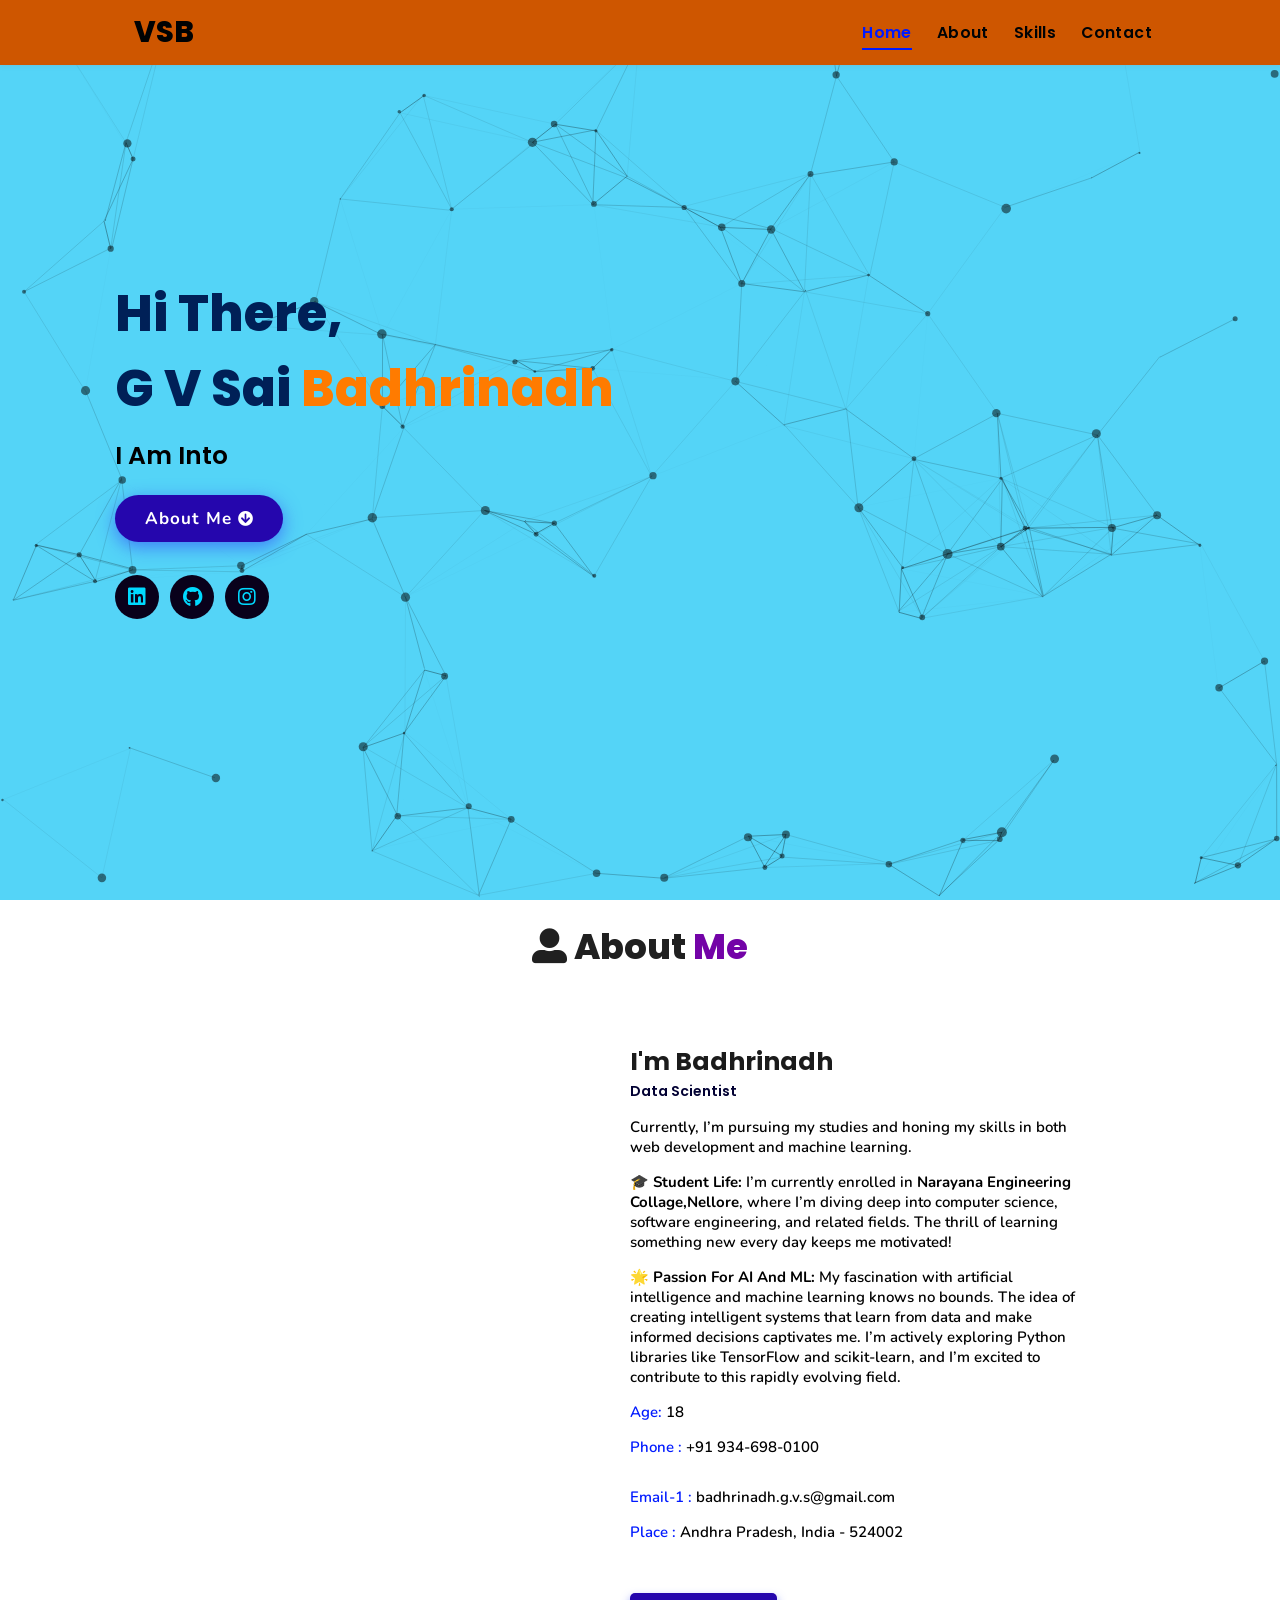
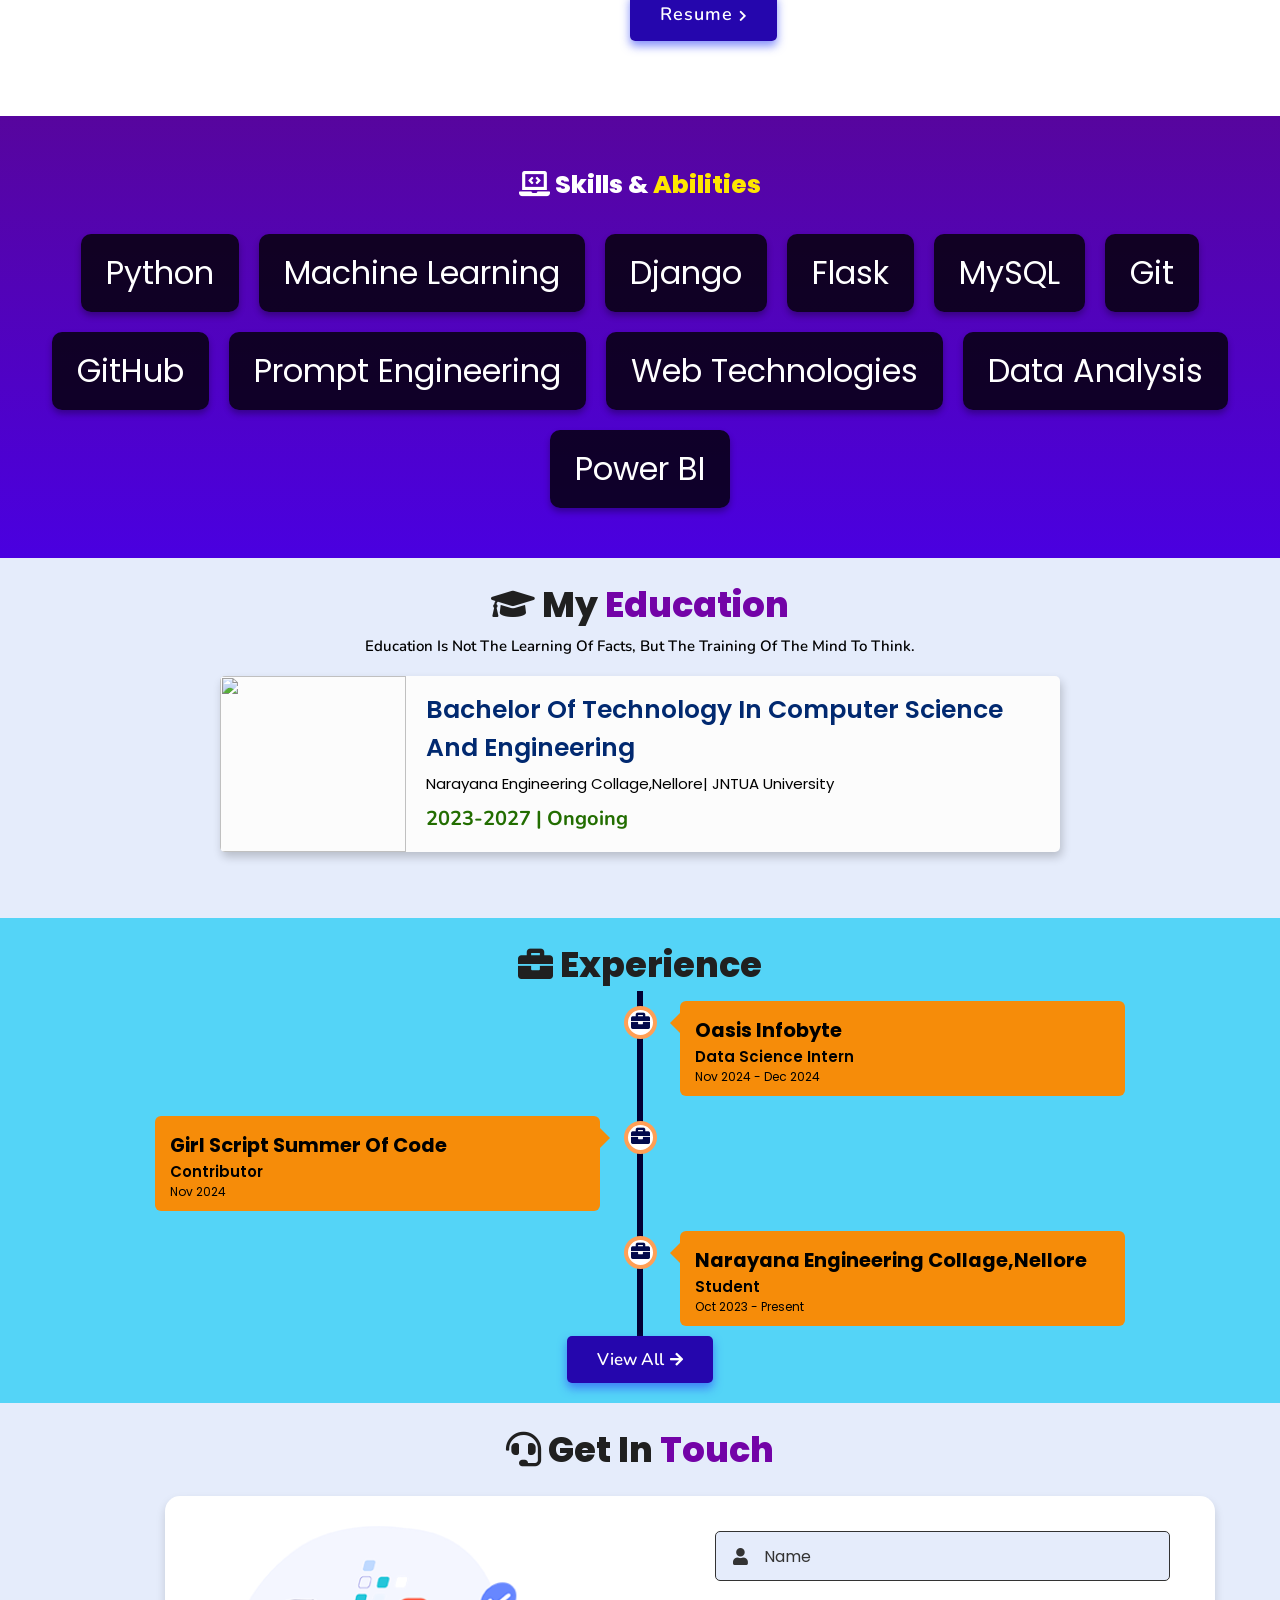
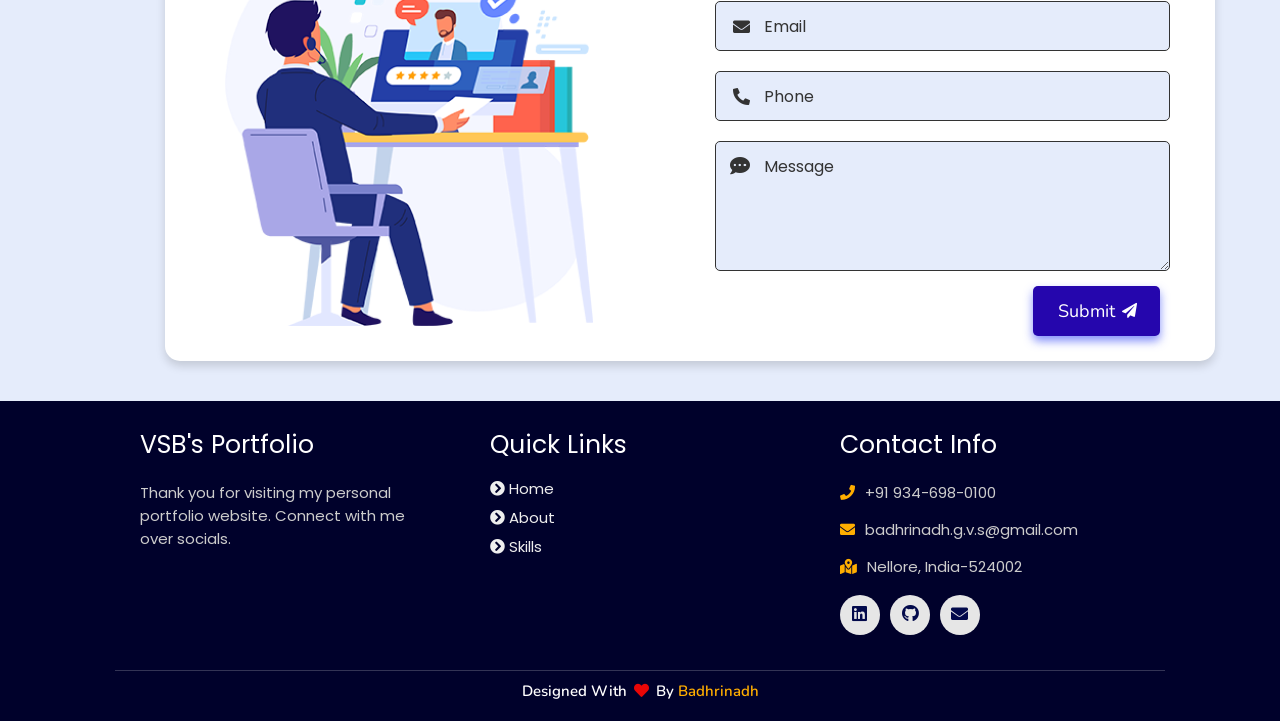
==== index.html @ 4d9aaa64 "new commit" ====
<!DOCTYPE html>
<html lang="en">
<head>
    <meta charset="UTF-8">
    <meta http-equiv="X-UA-Compatible" content="IE=edge">
    <meta name="viewport" content="width=device-width, initial-scale=1.0">
    <meta name="keywords" content="Pythonlife, portfolio,VSB, full stack dev, personal portfolio lifecodes, portfolio design, portfolio website, personal portfolio" />
    <meta name="description" content="Welcome to VSB's Portfolio. " />
    <!-- Custom CSS -->
    <link rel="stylesheet" href="./assets/css/style.css">
    <!-- Font Awesome -->
    <link rel="stylesheet" href="https://cdnjs.cloudflare.com/ajax/libs/font-awesome/5.15.3/css/all.min.css" integrity="sha512-iBBXm8fW90+nuLcSKlbmrPcLa0OT92xO1BIsZ+ywDWZCvqsWgccV3gFoRBv0z+8dLJgyAHIhR35VZc2oM/gI1w==" crossorigin="anonymous" referrerpolicy="no-referrer" />
    <!-- Favicon -->
    <link id='favicon' rel="shortcut icon" href="/assets/images/favicon.png" type="image/x-png">
    <title>Portfolio | Badhrinadh</title>
</head>
<body oncontextmenu="return false">


<header>
        <a href="/" class="logo"><i class="fab fa-node-py"></i> VSB</a>

        <div id="menu" class="fas fa-bars"></div>
        <nav class="navbar">
            <ul>
            <li><a class="active" href="#home">Home</a></li>
            <li><a href="#about">About</a></li>
            <li><a href="#skills">Skills</a></li>
            <li><a href="#contact">Contact</a></li>
            </ul>
        </nav>
</header>
<!-- navbar ends -->


<!-- hero section starts -->
<section class="home" id="home">
    <div id="particles-js"></div>

    <div class="content">
    <h2>Hi There,<br/>G V Sai<span> Badhrinadh</span></h2>
    <p>i am into <span class="typing-text"></span></p>
    <a href="#about" class="btn"><span>About Me</span>
      <i class="fas fa-arrow-circle-down"></i>
    </a>
    <div class="socials">
        <ul class="social-icons">
          <li><a class="linkedin" aria-label="LinkedIn" href="https://www.linkedin.com/in/badhrinadhgvs/" target="_blank"><i class="fab fa-linkedin"></i></a></li> 
          <li><a class="github" aria-label="GitHub" href="https://github.com/Badhrinadhgvs" target="_blank"><i class="fab fa-github"></i></a></li>
          <li><a class="instagram" aria-label="Instagram" href="https://www.instagram.com/mr_nadh_gvs/"><i class="fab fa-instagram" target="_blank"></i></a></li>

        </ul>
      </div>
    </div>
<div class="image">
    <img draggable="false" class="tilt" src="https://res.cloudinary.com/drrcmbi33/image/upload/v1735306094/1713276587900_k54rnx.jpg" alt="">
</div>
</section>
<!-- hero section ends -->


<!-- about section starts -->
<section class="about" id="about">
    <h2 class="heading"><i class="fas fa-user-alt"></i> About <span>Me</span></h2>
    
    <div class="row">

    <div class="image">
        <img draggable="false" class="tilt" src="https://res.cloudinary.com/drrcmbi33/image/upload/v1735306232/me_c57nu3.png" alt="">
    </div>
    <div class="content">
        <h3>I'm Badhrinadh</h3>
        <span class="tag">Data Scientist</span>
        
        <p> 
            Currently, I’m pursuing my studies and honing my skills in both web development and machine learning. 
 </p>
 <p>
 🎓 <b>Student Life: </b>I’m currently enrolled in <b>Narayana Engineering collage,Nellore</b>, where I’m diving deep into computer science, software engineering, and related fields. The thrill of learning something new every day keeps me motivated!
 </p>
 <p>
 🌟 <b>Passion for AI and ML:</b> My fascination with artificial intelligence and machine learning knows no bounds. The idea of creating intelligent systems that learn from data and make informed decisions captivates me. I’m actively exploring Python libraries like TensorFlow and scikit-learn, and I’m excited to contribute to this rapidly evolving field.</p>
        
        <div class="box-container">
            <div class="box">
              <p><span> age: </span> 18</p>
              <p><span> phone : </span> +91 934-698-0100</p>
            </div>
            <div class="box">
              <p><span> email-1 : </span> badhrinadh.g.v.s@gmail.com
              </p>
              
              <p><span> place : </span> Andhra Pradesh, India - 524002</p>
            </div>
        </div>
        
        <div class="resumebtn">
            <a href="https://drive.google.com/file/d/1TjceWMNEhct_g5P20KBQTig_6OxN9UaW/view?usp=sharing" class="btn" target="_blank"><span>Resume</span>
                <i class="fas fa-chevron-right"></i>
            </a>
        </div>

    </div>
    </div>
</section>
<!-- about section ends -->

<!-- skills section starts -->
<section class="skills" id="skills">
    <h2 class="heading"><i class="fas fa-laptop-code"></i> Skills & <span>Abilities</span></h2>
    <div class="skills-container">
      <div class="skill-box">Python</div>
      <div class="skill-box">Machine Learning</div>
      <div class="skill-box">Django</div>
      <div class="skill-box">Flask</div>
      <div class="skill-box">MySQL</div>
      <div class="skill-box">Git</div>
      <div class="skill-box">GitHub</div>
      <div class="skill-box">Prompt Engineering</div>
      <div class="skill-box">Web Technologies</div>
      <div class="skill-box">Data Analysis</div>
      <div class="skill-box">Power BI</div>
    </div>
  </section>
  

<section class="education" id="education">

  <h1 class="heading"><i class="fas fa-graduation-cap"></i> My <span>Education</span></h1>

    <p class="qoute">Education is not the learning of facts, but the training of the mind to think.</p>

    <div class="box-container">

    <div class="box">
        <div class="image">
        <img draggable="false" src="https://res.cloudinary.com/drrcmbi33/image/upload/v1735307906/th_2_aejqdf.jpg" alt="">
        </div>
        <div class="content">
        <h3>Bachelor of Technology in Computer Science and Engineering</h3>
        <p>Narayana Engineering Collage,Nellore| JNTUA University</p>
        <h4>2023-2027 | Ongoing</h4>
        </div>
    </div>

   

</div>
</section>
<!-- education section ends -->



<!-- work project section ends -->

<!-- experience section starts -->
<section class="experience" id="experience">

  <h2 class="heading"><i class="fas fa-briefcase"></i> Experience </h2>

  <div class="timeline">

    <div class="container right">
      <div class="content">
        <div class="tag">
          <h2>Oasis infobyte</h2>
        </div>
        <div class="desc">
            <h3>Data Science Intern</h3>
            <p>Nov 2024 - Dec 2024</p>
        </div>
      </div>
    </div>

    <div class="container left">
      <div class="content">
        <div class="tag">
          <h2>Girl Script Summer of Code</h2>
        </div>
        <div class="desc">
            <h3>Contributor</h3>
            <p>Nov 2024</p>
        </div>
      </div>
    </div>
    <div class="container right">
      <div class="content">
        <div class="tag">
          <h2>Narayana Engineering Collage,Nellore</h2>
        </div>
        <div class="desc">
            <h3>Student</h3>
            <p>Oct 2023 - Present</p>
        </div>
      </div>
    </div>
    
  </div>

  <div class="morebtn">
    <a href="https://www.linkedin.com/in/badhrinadhgvs/" class="btn"><span>View All</span>
      <i class="fas fa-arrow-right"></i>
  </a>
  </div>

</div>

</section>
<!-- experience section ends -->

<!-- contact section starts -->
<section class="contact" id="contact">
  
  <h2 class="heading"><i class="fas fa-headset"></i> Get in <span>Touch</span></h2>

  <div class="container">
    <div class="content">
      <div class="image-box">
        <img draggable="false" src="./assets/images/contact1.png" alt="">
      </div>
    <form id="contact-form" action="https://formsubmit.co/badhrinadh.g.v.s@gmail.com" method="POST">
      
      <div class="form-group">
        <div class="field">
          <input type="text" name="name" placeholder="Name" required>
          <i class='fas fa-user'></i>
        </div>
        <div class="field">
          <input type="email" name="email" placeholder="Email" required>
          <i class='fas fa-envelope'></i>
        </div>
        <div class="field">
          <input type="text" name="phone" placeholder="Phone">
          <i class='fas fa-phone-alt'></i>
        </div>
        <div class="message">
        <textarea placeholder="Message" name="message" required></textarea>
        <i class="fas fa-comment-dots"></i>
        </div>
        </div>
        <input type="hidden" name="_captcha" value="false">
        <input type="hidden" name="_template" value="table">
        <input type="hidden" name="_next" value="http://127.0.0.1:5500//index.html">





      <div class="button-area">
        <button type="submit">
          Submit <i class="fa fa-paper-plane"></i></button>
      </div>
    </form>
  </div>
  </div>
</section>
<!-- contact section ends -->


<!-- footer section starts -->
<section class="footer">

  <div class="box-container">

      <div class="box">
          <h3>VSB's Portfolio</h3>
          <p>Thank you for visiting my personal portfolio website. Connect with me over socials. <br/> <br/></p>
      </div>

      <div class="box">
          <h3>quick links</h3>
          <a href="#home"><i class="fas fa-chevron-circle-right"></i> home</a>
          <a href="#about"><i class="fas fa-chevron-circle-right"></i> about</a>
          <a href="#skills"><i class="fas fa-chevron-circle-right"></i> skills</a>

      </div>

      <div class="box">
          <h3>contact info</h3>
          <p> <i class="fas fa-phone"></i>+91 934-698-0100</p>
          <p> <i class="fas fa-envelope"></i>badhrinadh.g.v.s@gmail.com</p>
          <p> <i class="fas fa-map-marked-alt"></i>Nellore, India-524002</p>
          <div class="share">

              <a href="https://www.linkedin.com/in/badhrinadhgvs/" class="fab fa-linkedin" aria-label="LinkedIn" target="_blank"></a>
              <a href="https://github.com/Badhrinadhgvs" class="fab fa-github" aria-label="GitHub" target="_blank"></a>
              <a  class="fas fa-envelope" aria-label="Mail" target="_blank" onclick="alert('Email: badhrinadh.g.v.s@gmail.com')"></a>
              
          </div>
      </div>
  </div>

  <h1 class="credit">Designed with <i class="fa fa-heart pulse"></i> by <a href="https://www.linkedin.com/in/badhrinadhgvs/"> Badhrinadh</a></h1>

</section>
<!-- footer section ends -->


<!-- scroll top btn -->
<a href="#home" aria-label="ScrollTop" class="fas fa-angle-up" id="scroll-top"></a>
<!-- scroll back to top -->


<!-- ==== ALL MAJOR JAVASCRIPT CDNS STARTS ==== -->
<!-- jquery cdn -->
<script src="https://cdnjs.cloudflare.com/ajax/libs/jquery/3.6.0/jquery.min.js" integrity="sha512-894YE6QWD5I59HgZOGReFYm4dnWc1Qt5NtvYSaNcOP+u1T9qYdvdihz0PPSiiqn/+/3e7Jo4EaG7TubfWGUrMQ==" crossorigin="anonymous" referrerpolicy="no-referrer"></script>

<!-- typed.js cdn -->
<script src="https://cdnjs.cloudflare.com/ajax/libs/typed.js/2.0.5/typed.min.js" integrity="sha512-1KbKusm/hAtkX5FScVR5G36wodIMnVd/aP04af06iyQTkD17szAMGNmxfNH+tEuFp3Og/P5G32L1qEC47CZbUQ==" crossorigin="anonymous" referrerpolicy="no-referrer"></script>

<!-- particle.js links -->
<script src="./assets/js/particles.min.js"></script>
<script src="./assets/js/app.js"></script>

<!-- vanilla tilt.js links -->
<script src="https://cdnjs.cloudflare.com/ajax/libs/vanilla-tilt/1.7.0/vanilla-tilt.min.js" integrity="sha512-SttpKhJqONuBVxbRcuH0wezjuX+BoFoli0yPsnrAADcHsQMW8rkR84ItFHGIkPvhnlRnE2FaifDOUw+EltbuHg==" crossorigin="anonymous" referrerpolicy="no-referrer"></script>

<!-- scroll reveal anim -->
<script src="https://unpkg.com/scrollreveal"></script>


<!-- ==== ALL MAJOR JAVASCRIPT CDNS ENDS ==== -->

<script src="./assets/js/script.js"></script>

</body>
</html>
---- assets/css/style.css ----
@import url("https://fonts.googleapis.com/css2?family=Poppins:wght@400;600;700&display=swap");
@import url("https://fonts.googleapis.com/css2?family=Nunito:ital,wght@0,300;0,400;0,600;0,700;1,300;1,400&display=swap");

* {
  margin: 0;
  padding: 0;
  box-sizing: border-box;
  text-decoration: none;
  outline: none;
  border: none;
  text-transform: capitalize;
  transition: all 0.2s linear;
}

html {
  font-size: 62.5%;
  overflow-x: hidden;
  scroll-behavior: smooth;
}

body {
  background: #54d4f7;
  font-family: "Poppins", sans-serif;
}

.skills {
  text-align: center;
  background: linear-gradient(135deg, #6a11cb, #2575fc);
  color: white;
  padding: 50px 20px;
}

.skills .heading {
  font-size: 2.5rem;
  margin-bottom: 30px;
}

.skills .heading span {
  color: #ffcc00;
}


.skills-container {
  display: flex;
  flex-wrap: wrap;
  justify-content: center;
  gap: 20px;
}

.skill-box {
  background: #000000cc;
  color: white;
  padding: 15px 25px;
  border-radius: 10px;
  font-size: 3.2rem;
  box-shadow: 0 4px 6px rgba(0, 0, 0, 0.3);
  transition: transform 0.3s, background 0.3s;

}

.skill-box:hover {
  transform: scale(1.1);
  background: #ffcc00;
  color: black;

}

*::selection {
  background: #2b3dda;
  color: #fff;
}

html {
  font-size: 62.5%;
  overflow-x: hidden;
}

html::-webkit-scrollbar {
  width: 0.8rem;
}

html::-webkit-scrollbar-track {
  background: rgb(235, 202, 245);
}

html::-webkit-scrollbar-thumb {
  background: #420177;
}

/* pre loader start */
.loader-container {
  position: fixed;
  top: 0;
  left: 0;
  z-index: 10000;
  background: #f26f05;
  display: flex;
  align-items: center;
  justify-content: center;
  height: 100%;
  width: 100%;
}

.loader-container.fade-out {
  top: -120%;
}

/* pre loader end */

/* navbar starts */
header {
  position: fixed;
  top: 0;
  left: 0;
  right: 0;
  z-index: 1000;
  display: flex;
  align-items: center;
  justify-content: space-between;
  padding: 1.7rem 10%;
  height: 6.5rem;
  background-color: rgb(206, 86, 0);
  box-shadow: 0 1px 4px rgba(146, 161, 176, 0.3);
}

section {
  padding: 2rem 9%;
}

.heading {
  font-size: 3.5rem;
  color: rgb(32, 32, 32);
  font-weight: 800;
  text-align: center;
}

.heading span {
  color: rgb(115, 3, 167);
}

header .logo {
  font-size: 2.9rem;
  font-weight: 800;
  text-decoration: none;
  color: #010203;
}

header .logo i {
  font-size: 2.2rem;
}

header .logo:hover {
  color: #fc8c05;
}

header .navbar ul {
  list-style: none;
  display: flex;
  justify-content: center;
  align-items: center;
}

header .navbar li {
  margin-left: 2.5rem;
}

header .navbar ul li a {
  font-size: 1.57rem;
  color: #000305;
  font-weight: 600;
  text-decoration: none;
  letter-spacing: 0.04rem;
  transition: 0.2s;
}

header .navbar ul li a.active,
header .navbar ul li a:hover {
  color: #011aff;
  border-bottom: 0.2rem solid #011aff;
  padding: 0.5rem 0;
}

/* navbar ends */

/* hamburger icon starts*/
#menu {
  font-size: 3rem;
  cursor: pointer;
  color: rgb(24, 2, 63);
  display: none;
}

@media (max-width: 768px) {
  #menu {
    display: block;
  }

  header .navbar {
    position: fixed;
    top: 6.5rem;
    right: -120%;
    width: 75%;
    height: 100%;
    text-align: left;
    align-items: flex-start;
    background-color: #0e0f31;
  }

  header .navbar ul {
    flex-flow: column;
    padding: 1rem;
  }

  header .navbar ul li {
    text-align: center;
    width: 100%;
    margin: 1rem 0;
    border-radius: 0.5rem;
    width: 26rem;
  }

  header .navbar ul li a {
    display: block;
    padding: 1rem;
    text-align: left;
    color: #fff;
    font-size: 2rem;
  }

  header .navbar ul li a.active,
  header .navbar ul li a:hover {
    padding: 1rem;
    color: #fff;
    border-radius: 0.5rem;
    border-bottom: 0.5rem solid #011aff;
  }

  .fa-times {
    transform: rotate(180deg);
  }

  header .navbar.nav-toggle {
    right: 0;
  }
}

/* hamburger icon ends */

/* hero section starts*/
.home {
  position: relative;
  display: flex;
  flex-wrap: wrap;
  gap: 1.5rem;
  min-height: 100vh;
  align-items: center;
}

.home #particles-js {
  position: absolute;
  top: 0;
  left: 0;
  height: 100%;
  width: 100%;
}

.home::before {
  content: "";
  position: absolute;
  top: 0;
  left: 0;
  height: 100%;
  width: 100%;
}

.home .content {
  flex: 1 1 40rem;
  padding-top: 1rem;
  z-index: 1;
}

.home .image {
  flex: 1 1 40rem;
  z-index: 1;
}

.home .image img {
  width: 70%;
  margin-left: 6rem;
  border-radius: 50%;
  box-shadow: 0 2px 8px rgba(0, 0, 0, 0.3);
  cursor: pointer;
}

.home .image img:hover {
  box-shadow: 0 5px 15px rgba(0, 0, 0, 0.5);
}

.home .content h2 {
  font-size: 5rem;
  font-weight: 800;
  color: #002057;
}

.home .content h2 span {
  font-size: 5rem;
  font-weight: 800;
  color: #ff7b00;
}

.home .content p {
  font-size: 2.5rem;
  color: #000;
  font-weight: 600;
  padding: 1rem 0;
}

.home .content p span {
  font-size: 2.5rem;
  color: rgb(148, 8, 8);
  font-weight: 600;
  padding: 1rem 0;
}

.home .btn {
  margin-top: 1rem;
  position: absolute;
  line-height: 0;
  padding: 1.6rem 3rem;
  border-radius: 4em;
  transition: 0.5s;
  color: #fff;
  background: #2506ad;
  box-shadow: 0px 5px 18px rgba(48, 68, 247, 0.6);
  font-family: "Nunito", sans-serif;
}

.home .btn span {
  font-weight: 700;
  font-size: 1.7rem;
  letter-spacing: 0.1rem;
}

.home .btn i {
  margin-left: 0.3rem;
  font-size: 1.5rem;
  transition: 0.3s;
}

.home .btn:hover {
  background: #1a047e;
}

.home .btn:hover i {
  transform: translateX(5px);
}

/* social icons start */
.socials {
  position: relative;
  margin-top: 9rem;
}

.socials .social-icons {
  padding-left: 0;
  margin-bottom: 0;
  list-style: none;
}

.socials .social-icons li {
  display: inline-block;
  margin-bottom: 14px;
}

.social-icons a {
  font-size: 2rem;
  display: inline-block;
  line-height: 44px;
  color: #00d9ff;
  background-color: #09011b;
  width: 44px;
  height: 44px;
  text-align: center;
  margin-right: 8px;
  border-radius: 100%;
  -webkit-transition: all 0.2s linear;
  -o-transition: all 0.2s linear;
  transition: all 0.2s linear;
}

.social-icons a:active,
.social-icons a:focus,
.social-icons a:hover {
  color: #fff;
  background-color: #0685da;
}

.social-icons a.github:hover {
  background-color: #0e0e0e;
}

.social-icons a.twitter:hover {
  background-color: #00aced;
}

.social-icons a.linkedin:hover {
  background-color: #007bb6;
}

.social-icons a.dev:hover {
  background-color: #070707;
}

.social-icons a.instagram:hover {
  background-color: #ee00da;
}

/* social icons end */

/* hero media queries starts*/
@media (max-width: 450px) {
  .home .btn {
    margin: 4rem 0;
  }

  .socials {
    margin-top: 12rem;
  }

  .home .image img {
    margin-top: -12rem;
  }

  .home .content p {
    font-size: 2.2rem;
  }

  .home .content p span {
    font-size: 2.2rem;
  }
}

/* hero media queries ends*/
/* hero section end */

/* about section starts */
.about {
  background: rgb(255, 255, 255);
}

.about .row {
  display: flex;
  flex-direction: row;
  gap: 2rem;
  flex-wrap: wrap;
  padding: 4rem;
}

.about .row .image {
  text-align: center;
  flex: 1 1 35rem;
}

.about .row .image img {
  margin: 4rem;
  width: 30rem;
  height: auto;
  border-radius: 5%;
  box-shadow: 0 5px 10px rgba(0, 0, 0, 0.6);
  mix-blend-mode: luminosity;
  transition: 0.3s;
  cursor: pointer;
}

.about .row .image img:hover {
  mix-blend-mode: normal;
}

.about .row .content {
  flex: 1 1 45rem;
  padding: 3rem;
}

.about .row .content h3 {
  color: rgb(27, 27, 27);
  font-size: 2.5rem;
}

.about .row .content .tag {
  font-size: 1.4rem;
  color: #020133;
  font-weight: 600;
  margin-top: 1rem;
}

.about .row .content p {
  font-size: 1.5rem;
  margin-top: 1.5rem;
  font-family: "Nunito";
  font-weight: 600;
  text-transform: none;
}

.about .row .content .box-container {
  display: flex;
  flex-wrap: wrap;
  gap: 1.5rem;
  font-family: "Nunito";
  font-weight: 600;
}

.about .row .content .box-container .box p {
  text-transform: none;
}

.about .row .content .box-container .box p span {
  color: #011aff;
}

.resumebtn {
  margin-top: 6rem;
}

.resumebtn .btn {
  padding: 1.7rem 3rem;
  border-radius: 0.5em;
  transition: 0.3s;
  color: #fff;
  background: #2506ad;
  box-shadow: 0px 5px 10px rgba(48, 68, 247, 0.6);
  font-family: "Nunito", sans-serif;
}

.resumebtn .btn span {
  font-weight: 600;
  font-size: 1.8rem;
  letter-spacing: 0.1rem;
}

.resumebtn .btn i {
  margin-left: 0.3rem;
  font-size: 1.2rem;
  transition: 0.3s;
}

.resumebtn .btn:hover {
  background: #1a047e;
}

.resumebtn .btn:hover i {
  transform: translateX(5px);
}

/* about media queries starts*/
@media screen and (max-width: 600px) {
  .about .row .image {
    margin-top: 2rem;
  }

  .about .row .image img {
    margin: 0 auto;
    width: 80%;
    mix-blend-mode: normal;
  }

  .about .row {
    padding: 0.5rem;
    margin-bottom: 7rem;
  }

  .about .row .content {
    padding: 1rem;
  }

  .about .row .content .box-container {
    gap: 0;
  }
}

/* about media queries ends*/
/* about section ends */

/* skills section starts */
.skills {
  min-height: 30vh;
  background: linear-gradient(to bottom, #57059e, #4a00e0);
}

.skills h2 {
  color: #fff;
}

.skills .heading span {
  color: rgb(255, 230, 0);
}

.skills .container {
  background: rgba(0, 0, 22, 0.4);
  color: #fff;
  border-radius: 1rem;
  padding: 2rem;
  width: 90%;
  margin: auto;
  margin-top: 2rem;
}

.skills .container .row {
  display: grid;
  grid-template-columns: repeat(6, 1fr);
  flex-wrap: wrap;
  gap: 1.8rem;
}

.skills .container .bar {
  margin-bottom: 15px;
  padding: 10px;
  border-radius: 1rem;
  box-shadow: 0 4px 10px rgba(0, 0, 0, 0.2);
  background: rgba(0, 0, 22, 0.9);
  transition: 0.2s;
}

.skills .container .bar:hover {
  box-shadow: 0 8px 10px rgba(0, 2, 68, 0.8) !important;
  background-color: rgba(0, 0, 0, 0.9) !important;
}

.skills .container .bar .info {
  display: flex;
  flex-direction: column;
  align-items: center;
  gap: 1rem;
  margin-top: 1rem;
}

.skills .container .bar .info i {
  font-size: 4rem;
}

.skills .container .bar .info span {
  font-size: 2rem;
  font-weight: 500;
  font-family: "Poppins";
  margin-left: 0.5rem;
}

/* skills media queries starts*/
@media screen and (max-width: 600px) {
  .skills .container {
    padding: 0;
    margin: 0;
  }

  .skills .container .row {
    grid-template-columns: repeat(2, 1fr);
    margin: 1rem;
    padding: 2rem 0.2rem 2rem 0.2rem;
    gap: 1rem;
  }

  .skills .container {
    margin-top: 5px;
    width: 100%;
  }
}

/* skills media queries ends*/
/* skills section ends */

/* education section starts */
.education {
  background: #e5ecfb;
  min-height: 40vh;
}

.education .qoute {
  font-size: 1.5rem;
  text-align: center;
  font-family: "Nunito", sans-serif;
  font-weight: 600;
  margin-top: 0.5rem;
}

.education .box-container {
  display: flex;
  flex-wrap: wrap;
  justify-content: center;
  align-items: center;
  flex-direction: column;
}

.education .box-container .box {
  display: flex;
  flex-direction: row;
  width: 80%;
  border-radius: 0.5rem;
  box-shadow: 0.2rem 0.5rem 1rem rgba(0, 0, 0, 0.2);
  text-align: center;
  position: relative;
  margin-top: 2rem;
  overflow: hidden;
  transition: 0.3s;
  background: rgb(252, 252, 252);
}

.education .box-container .box:hover {
  transform: scale(1.03);
  box-shadow: 1rem 0.5rem 1.2rem rgba(0, 0, 0, 0.3);
}

.education .box-container .box .image {
  flex: 1 1 20rem;
  width: 100%;
}

.education .box-container .box img {
  object-fit: cover;
  position: relative;
  width: 100%;
  height: 100%;
}

.education .box-container .box .content {
  position: relative;
  display: flex;
  flex-direction: column;
  padding: 1rem;
  flex-wrap: wrap;
  flex: 1 1 70rem;
}

.education .box-container .box .content h3 {
  font-size: 2.5rem;
  color: #012970;
  padding: 0.5rem 0;
  font-weight: 600;
  text-align: left;
  margin-left: 1rem;
}

.education .box-container .box .content p {
  font-size: 1.5rem;
  margin-left: 1rem;
  text-align: left;
}

.education h4 {
  font-size: 2rem;
  color: rgb(34, 109, 0);
  text-align: left;
  margin: 1rem;
  font-family: "Nunito", sans-serif;
  font-weight: 700;
}

/* education media queries starts*/
@media screen and (max-width: 600px) {
  .education .box-container .box {
    flex-direction: column;
    width: 100%;
  }

  .education .box-container .box .image {
    width: 100%;
    height: 25rem;
  }

  .education .box-container .box img {
    width: 100%;
  }

  .education .box-container .box .content {
    position: relative;
    display: flex;
    flex-direction: column;
    padding: 1rem;
    flex-wrap: wrap;
    flex: 0;
  }

  .education .btns {
    margin-top: 2rem;
    margin-left: 1rem;
    margin-right: 1rem;
    flex-wrap: wrap;
  }
}

/* education media queries ends*/
/* education section ends */

/* work section starts */
.work {
  /* background: #010124; */
  background: linear-gradient(to bottom, #000012, #00002c);
}

.work h2 {
  color: #fff;
  padding: 1rem;
}

.work .heading span {
  color: rgb(255, 230, 0);
}

.work .box-container {
  display: flex;
  flex-wrap: wrap;
  gap: 0.5rem;
  margin: 2rem;
}

.work .box-container .box {
  flex: 1 1 30rem;
  border-radius: 0.5rem;
  box-shadow: 0 0.5rem 1rem rgba(171, 134, 134, 0.1);
  position: relative;
  overflow: hidden;
  height: 5rem;
}

.work .box-container .box img {
  height: 100%;
  width: 100%;
  object-fit: cover;
}

.work .box-container .box .content {
  height: 50%;
  width: 100%;
  position: absolute;
  top: 85%;
  left: 0;
  background: rgba(255, 255, 255, 0.9);
  display: flex;
  flex-direction: column;
}

.work .box-container .box .content .tag {
  display: flex;
  flex-direction: row;
  justify-content: space-between;
  align-items: center;
  height: 4.5rem;
  width: 100%;
  padding-left: 1rem;
  background: #ffd900;
}

.work .box-container .box .content .tag h3 {
  font-size: 2rem;
}

.work .box-container .box:hover .content {
  top: 100%;
}

.work .desc {
  margin: 2rem;
  display: flex;
  flex-direction: column;
  justify-content: center;
}

.work .desc p {
  font-size: 1.5rem;
}

.work .desc .btns {
  display: flex;
  justify-content: space-between;
  width: 100%;
  margin-top: 2rem;
}

.work .desc .btns .btn {
  line-height: 0;
  display: inline;
  padding: 1.5rem 2.5rem;
  border-radius: 0.5rem;
  font-size: 1.5rem;
  color: #fff;
  background: rgb(12, 12, 12);
  margin-right: 2rem;
}

.work .desc .btns .btn:hover {
  background: #310ae0f5;
}

.work .viewall {
  display: flex;
  justify-content: center;
}

.work .viewall .btn {
  position: relative;
  line-height: 0;
  padding: 1.6rem 3rem;
  border-radius: 0.5em;
  transition: 0.5s;
  color: rgb(255, 255, 255);
  font-weight: 700;
  border: 2px solid #fff;
  box-shadow: 0px 5px 10px rgba(65, 84, 241, 0.4);
  text-align: center;
}

.work .viewall .btn span {
  font-weight: 600;
  font-size: 1.7rem;
  font-family: "Nunito", sans-serif;
}

.work .viewall .btn i {
  margin-left: 0.3rem;
  font-size: 1.5rem;
  transition: 0.3s;
}

.work .viewall .btn:hover {
  background: #fff;
  color: #000;
}

.work .viewall .btn:hover i {
  transform: translateX(5px);
}

/* work section ends */

/* experience section starts */
.experience .timeline {
  position: relative;
  max-width: 1200px;
  margin: 0 auto;
}

.experience .timeline::after {
  content: "";
  position: absolute;
  width: 6px;
  background: #020133;
  top: 0;
  bottom: 0;
  left: 50%;
  margin-left: -3px;
  z-index: -2;
}

.adjust {

  max-height: 100px;
}

.experience .container {
  padding: 10px 40px;
  position: relative;
  background-color: inherit;
  width: 50%;
  height: min-content;
}



/*circles on timeline*/
.experience .container::after {
  content: "\f0b1";
  position: absolute;
  width: 25px;
  height: 25px;
  right: -17px;
  background-color: rgb(255, 255, 255);
  border: 4px solid #ff9f55;
  top: 15px;
  border-radius: 50%;
  z-index: 100;
  font-size: 1.89rem;
  text-align: center;
  font-weight: 600;
  color: #02094b;
  font-family: "Font Awesome\ 5 Free";
}

.experience .left {
  left: 0;
}

.experience .right {
  left: 50%;
}

/* arrows pointing right */
.experience .left::before {
  content: " ";
  height: 0;
  position: absolute;
  top: 22px;
  width: 0;
  z-index: 1;
  right: 30px;
  border: medium solid #f68c09;
  border-width: 10px 0 10px 10px;
  border-color: transparent transparent transparent #f68c09;
}

/* arrows pointing left  */
.experience .right::before {
  content: " ";
  height: 0;
  position: absolute;
  top: 22px;
  width: 0;
  z-index: 1;
  left: 30px;
  border: medium solid #f68c09;
  border-width: 10px 10px 10px 0;
  border-color: transparent #f68c09 transparent transparent;
}

.experience .right::after {
  left: -16px;
}

.experience .content {
  background-color: #f68c09;
  position: relative;
  border-radius: 6px;
}

.experience .content .tag {
  font-size: 1.3rem;
  padding-top: 1.5rem;
  padding-left: 1.5rem;
}

.experience .content .desc {
  margin-left: 1.5rem;
  padding-bottom: 1rem;
}

.experience .content .desc h3 {
  font-size: 1.5rem;
  font-weight: 600;
}

.experience .content .desc p {
  font-size: 1.2rem;
}

/* view all button */
.morebtn {
  display: flex;
  justify-content: center;
}

.morebtn .btn {
  position: relative;
  line-height: 0;
  padding: 1.6rem 3rem;
  border-radius: 0.5em;
  transition: 0.5s;
  color: #fff;
  background: #2506ad;
  box-shadow: 0px 5px 10px rgba(48, 68, 247, 0.6);
  text-align: center;
}

.morebtn .btn span {
  font-weight: 600;
  font-size: 1.7rem;
  font-family: "Nunito", sans-serif;
}

.morebtn .btn i {
  margin-left: 0.3rem;
  font-size: 1.5rem;
  transition: 0.3s;
}

.morebtn .btn:hover {
  background: #1a047e;
}

.morebtn .btn:hover i {
  transform: translateX(5px);
}

/* Media queries - Responsive timeline on screens less than 600px wide */
@media screen and (max-width: 500px) {
  .experience {
    min-height: 80vh;
  }

  .experience .timeline {
    margin-top: 2rem;
  }

  .experience .timeline::after {
    left: 31px;
  }

  .experience .container {
    width: 100%;
    padding-left: 8rem;
    padding-right: 2rem;
  }

  .experience .container::after {
    font-size: 2.2rem;
  }

  .experience .container::before {
    left: 61px;
    border: medium solid #f68c09;
    border-width: 10px 10px 10px 0;
    border-color: transparent #f68c09 transparent transparent;
  }

  .experience .left::after {
    left: 15px;
  }

  .experience .right::after {
    left: 15px;
  }

  .experience .right {
    left: 0%;
  }

  .morebtn {
    margin-top: 3rem;
  }
}

/* experience media queries ends */
/* experience section ends */

/* contact section starts */
.contact {
  background: #e5ecfb;
  min-height: 60vh;
}

.contact .container {
  max-width: 1050px;
  width: 100%;
  background: #fff;
  border-radius: 1.5rem;
  margin: 2rem 5rem;
  box-shadow: 0 5px 10px rgba(0, 0, 0, 0.15);
}

.contact .container .content {
  display: flex;
  align-items: center;
  justify-content: space-between;
  padding: 2.5rem 2rem;
}

.contact .content .image-box {
  max-width: 60%;
  margin-left: 4rem;
}

.contact .content .image-box img {
  width: 100%;
  height: 40rem;
  position: relative;
}

.contact .content form {
  width: 45%;
  margin-right: 3.5rem;
}

form .form-group {
  display: flex;
  flex-direction: column;
  justify-content: center;
}

.form-group .field {
  height: 50px;
  display: flex;
  position: relative;
  margin: 1rem;
  width: 100%;
}

form i {
  position: absolute;
  top: 50%;
  left: 18px;
  color: rgb(51, 51, 51);
  font-size: 17px;
  pointer-events: none;
  transform: translateY(-50%);
}

form .field input,
form .message textarea {
  width: 100%;
  height: 100%;
  outline: none;
  padding: 0 16px 0 48px;
  font-size: 16px;
  font-family: "Poppins", sans-serif;
  border-radius: 5px;
  border: 1px solid rgb(51, 51, 51);
  background: #e5ecfb;
}

.field input::placeholder,
.message textarea::placeholder {
  color: rgb(51, 51, 51);
}

.field input:focus,
.message textarea:focus {
  padding-left: 47px;
  border: 2px solid rgb(115, 3, 167);
}

.field input:focus~i,
.message textarea:focus~i {
  color: rgb(115, 3, 167);
}

form .message {
  position: relative;
  margin: 1rem;
  width: 100%;
}

form .message i {
  top: 25px;
  font-size: 20px;
  left: 15px;
}

form .message textarea {
  min-height: 130px;
  max-height: 230px;
  max-width: 100%;
  min-width: 100%;
  padding: 12px 20px 0 48px;
}

form .message textarea::-webkit-scrollbar {
  width: 0px;
}

form .button-area {
  display: flex;
  float: right;
  flex-direction: row-reverse;
}

.button-area button {
  color: #fff;
  border: none;
  outline: none;
  font-size: 1.8rem;
  cursor: pointer;
  border-radius: 5px;
  padding: 13px 25px;
  background: #2506ad;
  box-shadow: 0px 5px 10px rgba(48, 68, 247, 0.6);
  transition: 0.3s ease;
  font-family: "Nunito", sans-serif;
}

.button-area button:hover {
  background: #421cecf5;
}

.button-area span {
  font-size: 17px;
  padding: 1rem;
  display: none;
}

.button-area button i {
  position: relative;
  top: 6px;
  left: 2px;
  font-size: 1.5rem;
  transition: 0.3s;
  color: #fff;
}

.button-area button:hover i {
  left: 8px;
}

/* contact section media queries starts */
@media (max-width: 900px) {
  .contact {
    min-height: 70vh;
  }

  .contact .container {
    margin: 3rem 0 2rem 0;
  }

  .contact .container .content {
    padding: 18px 12px;
  }

  .contact .content .image-box {
    display: none;
  }

  .contact .content form {
    width: 100%;
    margin-right: 2rem;
  }
}

/* contact section media queries ends */
/* contact section ends */

/* footer section starts */
.footer {
  min-height: auto;
  padding-top: 0;
  background: rgb(0, 1, 43);
}

.footer .box-container {
  display: flex;
  justify-content: center;
  flex-wrap: wrap;
}

.footer .box-container .box {
  flex: 1 1 25rem;
  margin: 2.5rem;
}

.footer .box-container .box h3 {
  font-size: 2.5rem;
  color: #fff;
  padding-bottom: 1rem;
  font-weight: normal;
}

.footer .box-container .box p {
  font-size: 1.5rem;
  color: #ccc;
  padding: 0.7rem 0;
  text-transform: none;
}

.footer .box-container .box p i {
  padding-right: 1rem;
  color: #ffae00;
}

.footer .box-container .box a {
  font-size: 1.5rem;
  color: rgb(238, 238, 238);
  padding: 0.3rem 0;
  display: block;
}

.footer .box-container .box a:hover {
  color: #ffae00;
}

.footer .box-container .box .share {
  display: flex;
  flex-wrap: wrap;
  padding: 1rem 0;
}

.footer .box-container .box .share a {
  height: 4rem;
  width: 4rem;
  padding: 1rem;
  text-align: center;
  border-radius: 5rem;
  font-size: 1.7rem;
  margin-right: 1rem;
  transition: 0.2s;
  background: rgb(230, 230, 230);
  color: #02094b;
  border: none;
}

.footer .box-container .box .share a:hover {
  background: transparent;
  transform: scale(0.98);
  border: 0.1rem solid rgb(180, 178, 178);
  color: #ffae00;
}

.footer .credit {
  padding: 1rem 0 0 0;
  text-align: center;
  font-size: 1.5rem;
  font-family: "Nunito", sans-serif;
  font-weight: 600;
  color: #fff;
  border-top: 0.1rem solid #fff3;
}

.footer .credit a {
  color: #ffae00;
}

.footer .fa {
  color: #e90606;
  margin: 0 0.3rem;
  font-size: 1.5rem;
  animation: pound 0.35s infinite alternate;
}

@-webkit-keyframes pound {
  to {
    transform: scale(1.1);
  }
}

@keyframes pound {
  to {
    transform: scale(1.1);
  }
}

@media (max-width: 450px) {
  .footer .box-container .box {
    margin: 1.5rem;
  }

  .footer .box-container .box p {
    padding: 0.7rem;
  }

  .footer .box-container .box .share a {
    padding: 1.2rem;
  }
}

/* footer section ends */

/* common media queries starts*/
@media (max-width: 450px) {
  html {
    font-size: 55%;
  }

  body {
    padding-right: 0;
  }

  section {
    padding: 2rem;
  }
}

/* common media queries ends*/

/* scroll top starts */
#scroll-top {
  position: fixed;
  top: -140%;
  right: 2rem;
  padding: 1rem 1.5rem;
  font-size: 2rem;
  background: #ffae00;
  color: rgb(13, 0, 44);
  border-radius: 50%;
  transition: 1s linear;
  z-index: 1000;
}

#scroll-top.active {
  top: calc(100% - 12rem);
}

/* scroll top ends */
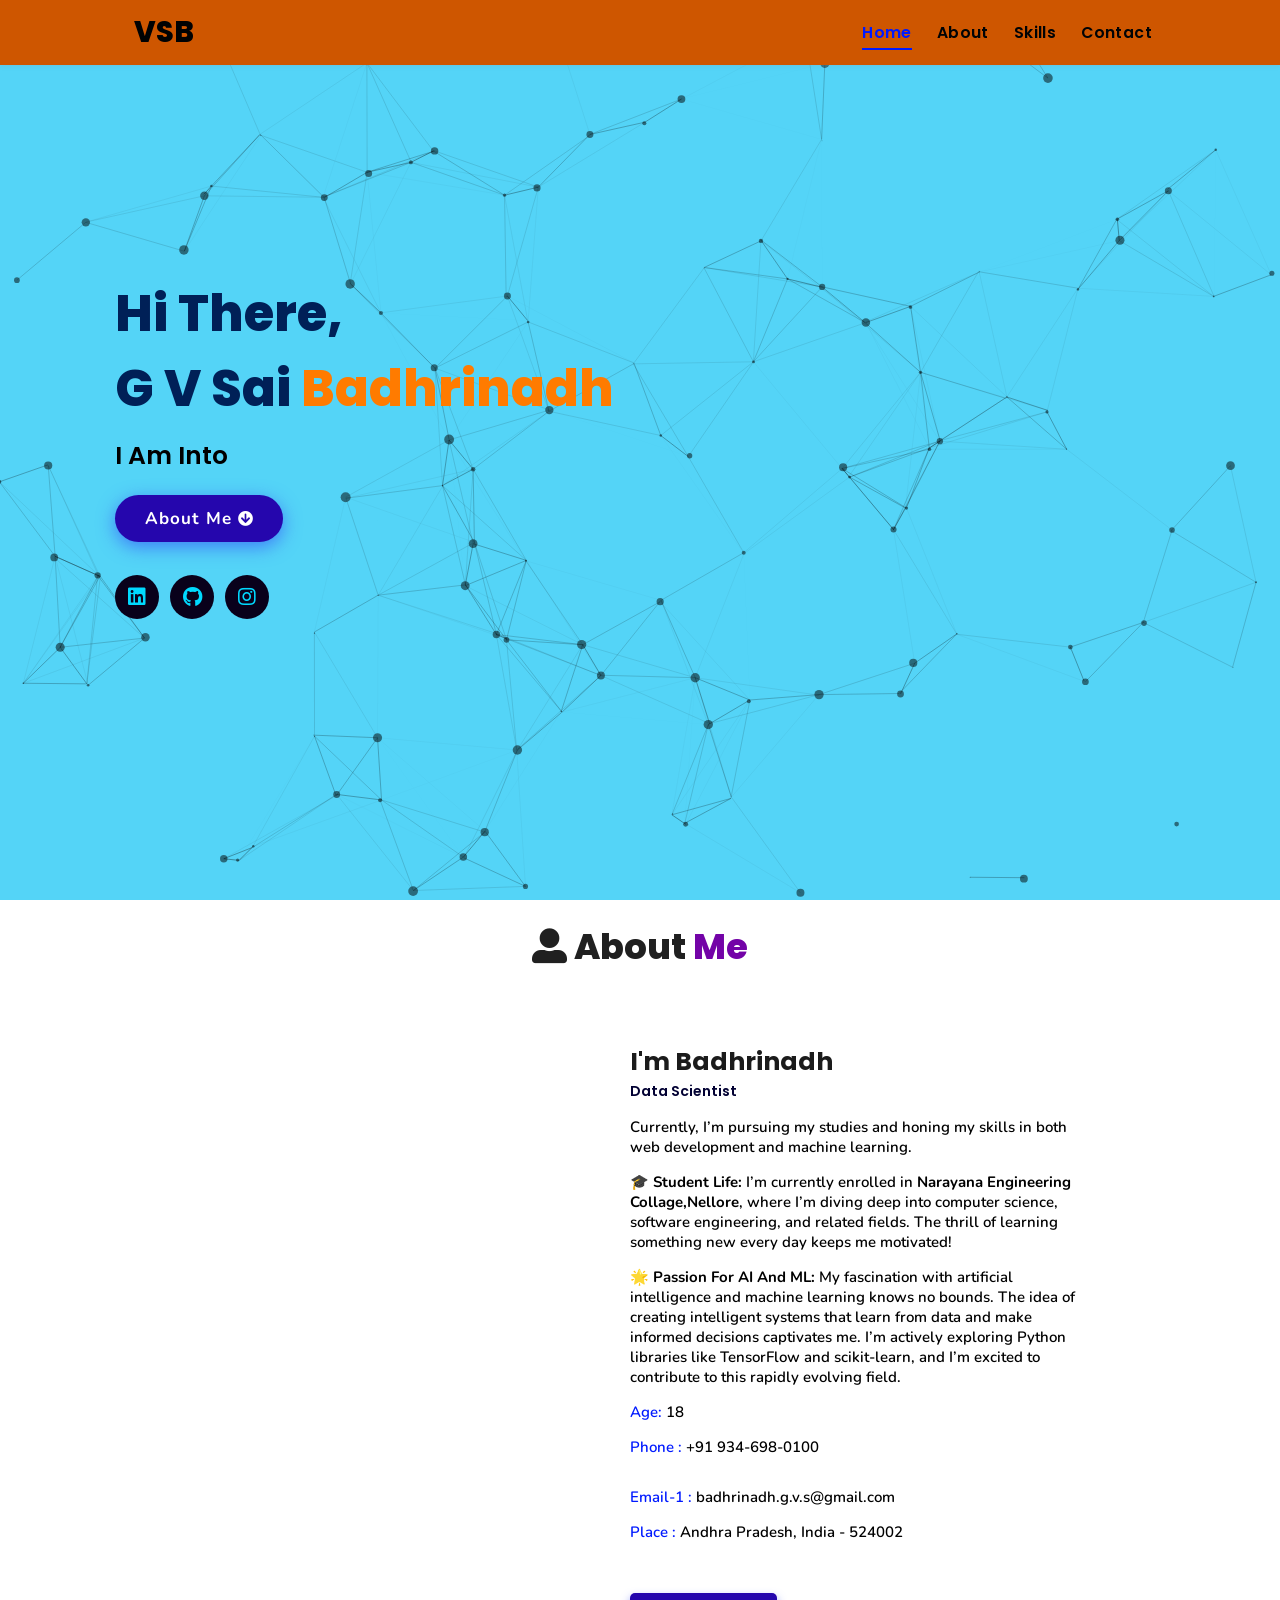
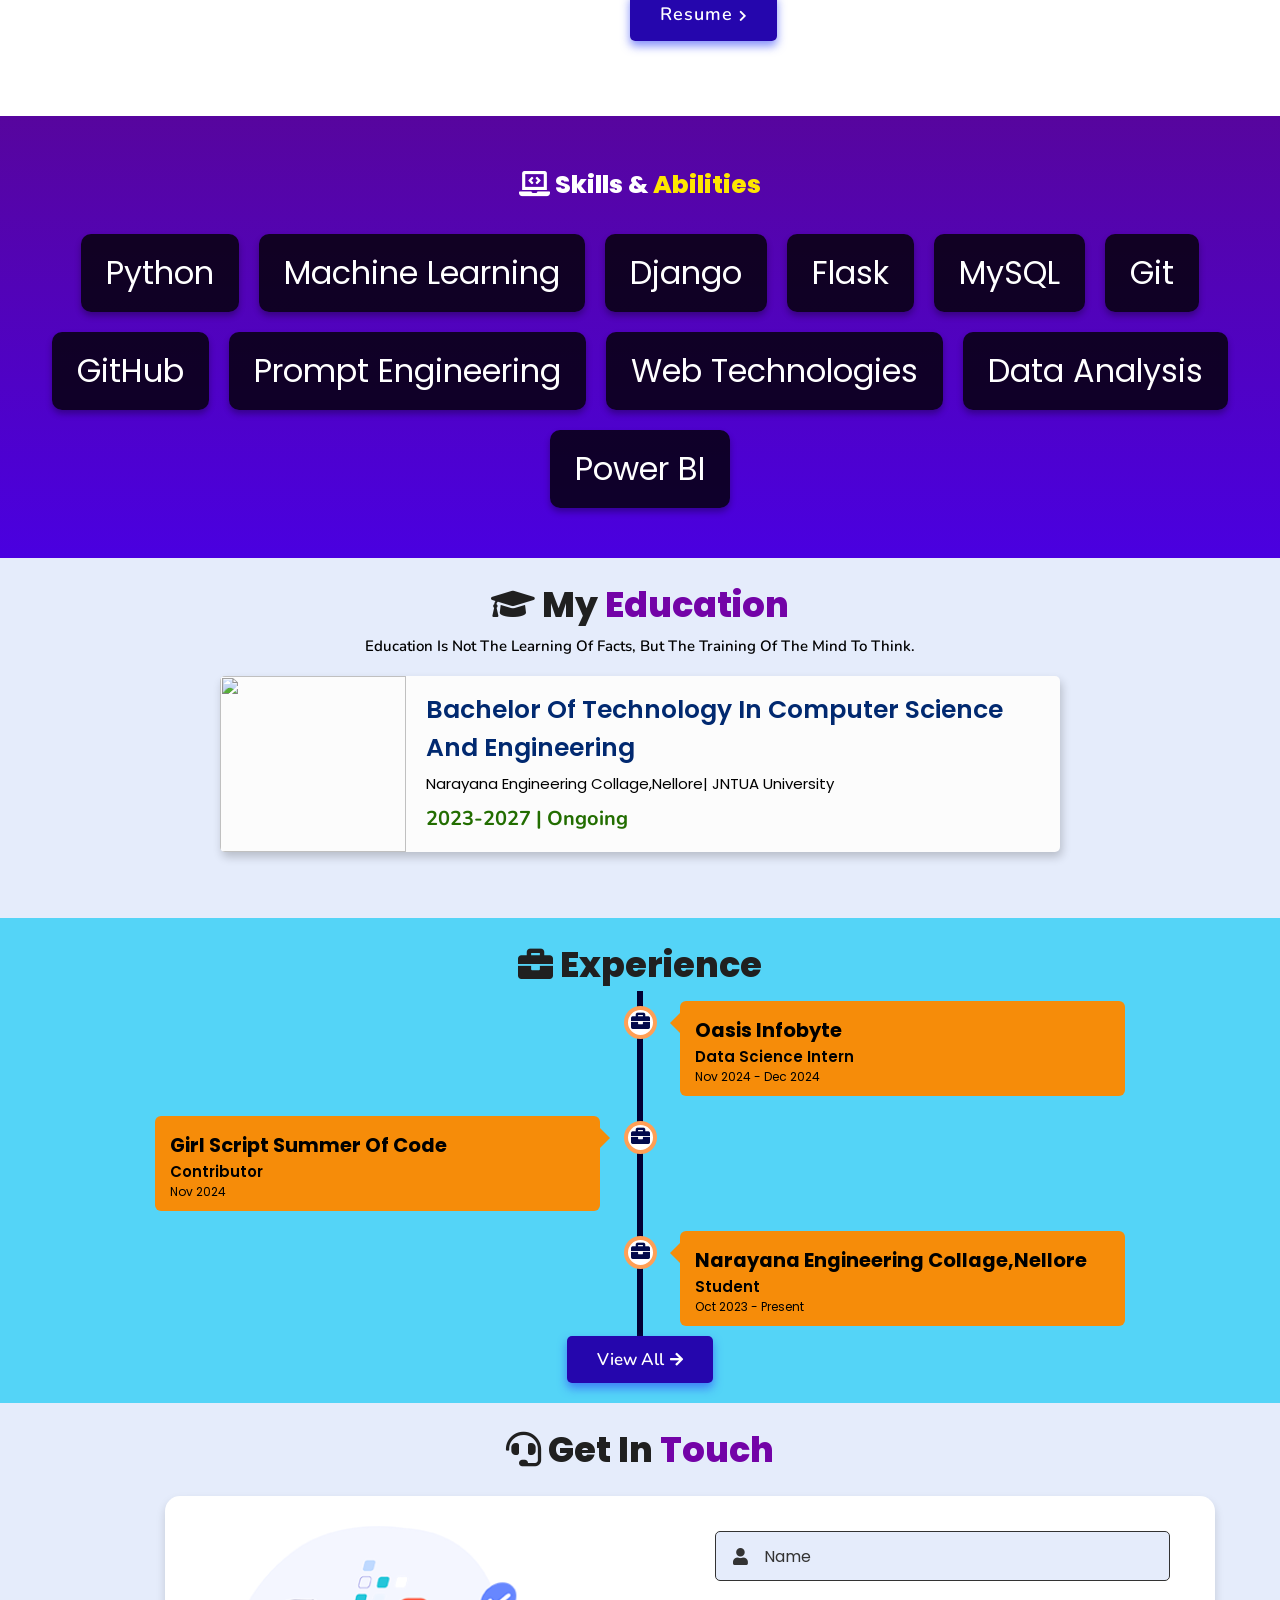
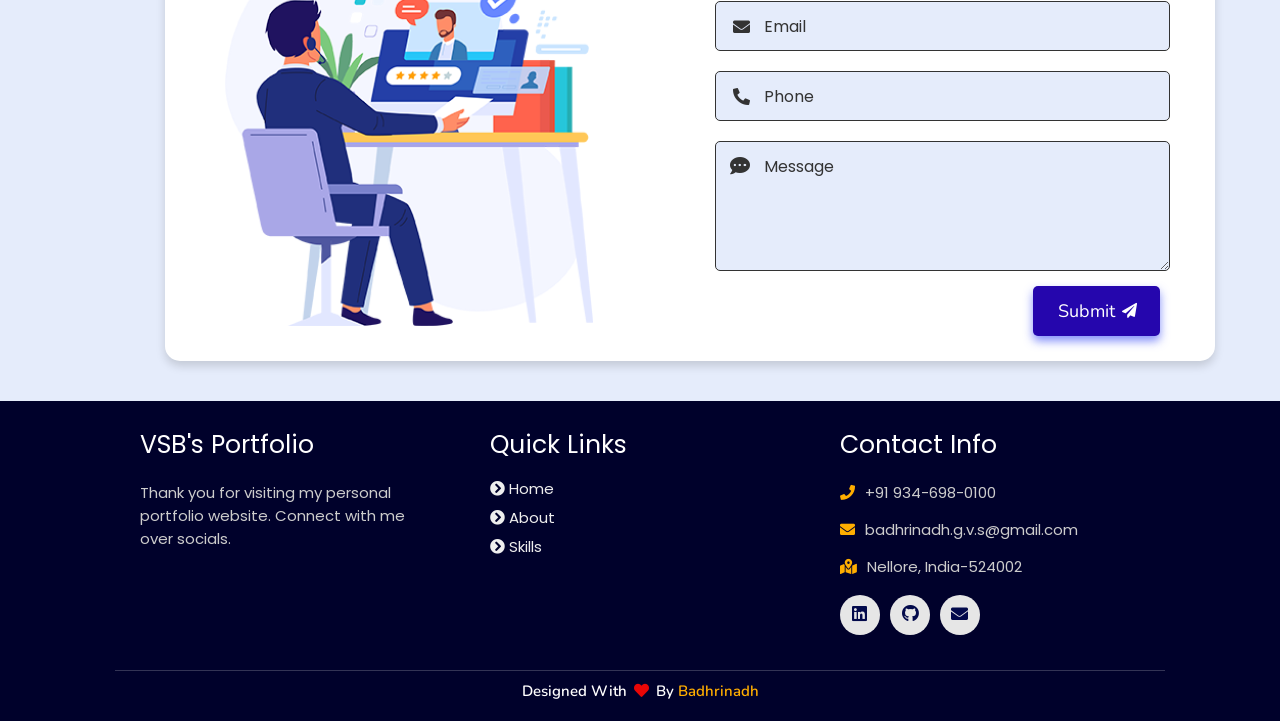
==== commit 537476fb: "Update index.html" ====
--- a/index.html
+++ b/index.html
@@ -240,7 +240,7 @@
         </div>
         <input type="hidden" name="_captcha" value="false">
         <input type="hidden" name="_template" value="table">
-        <input type="hidden" name="_next" value="http://127.0.0.1:5500//index.html">
+        <input type="hidden" name="_next" value="/index.html">
 
 
 
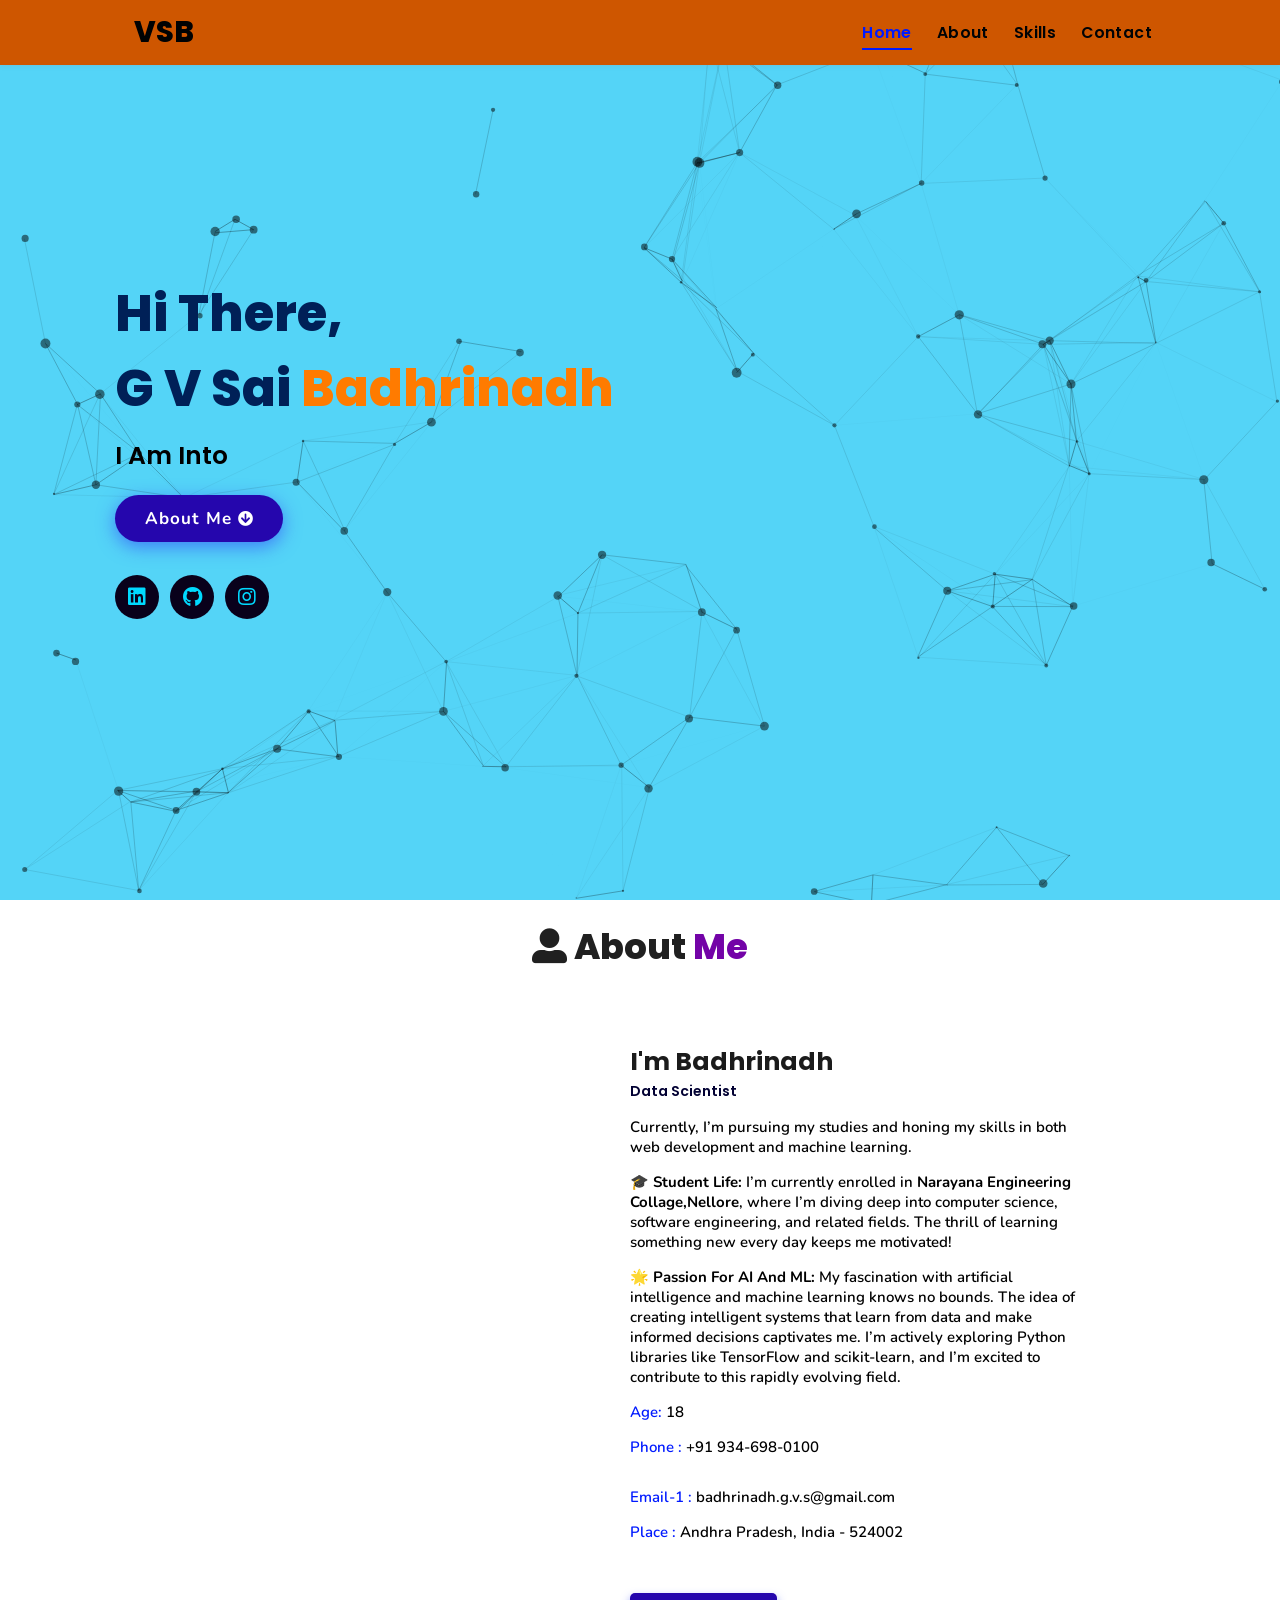
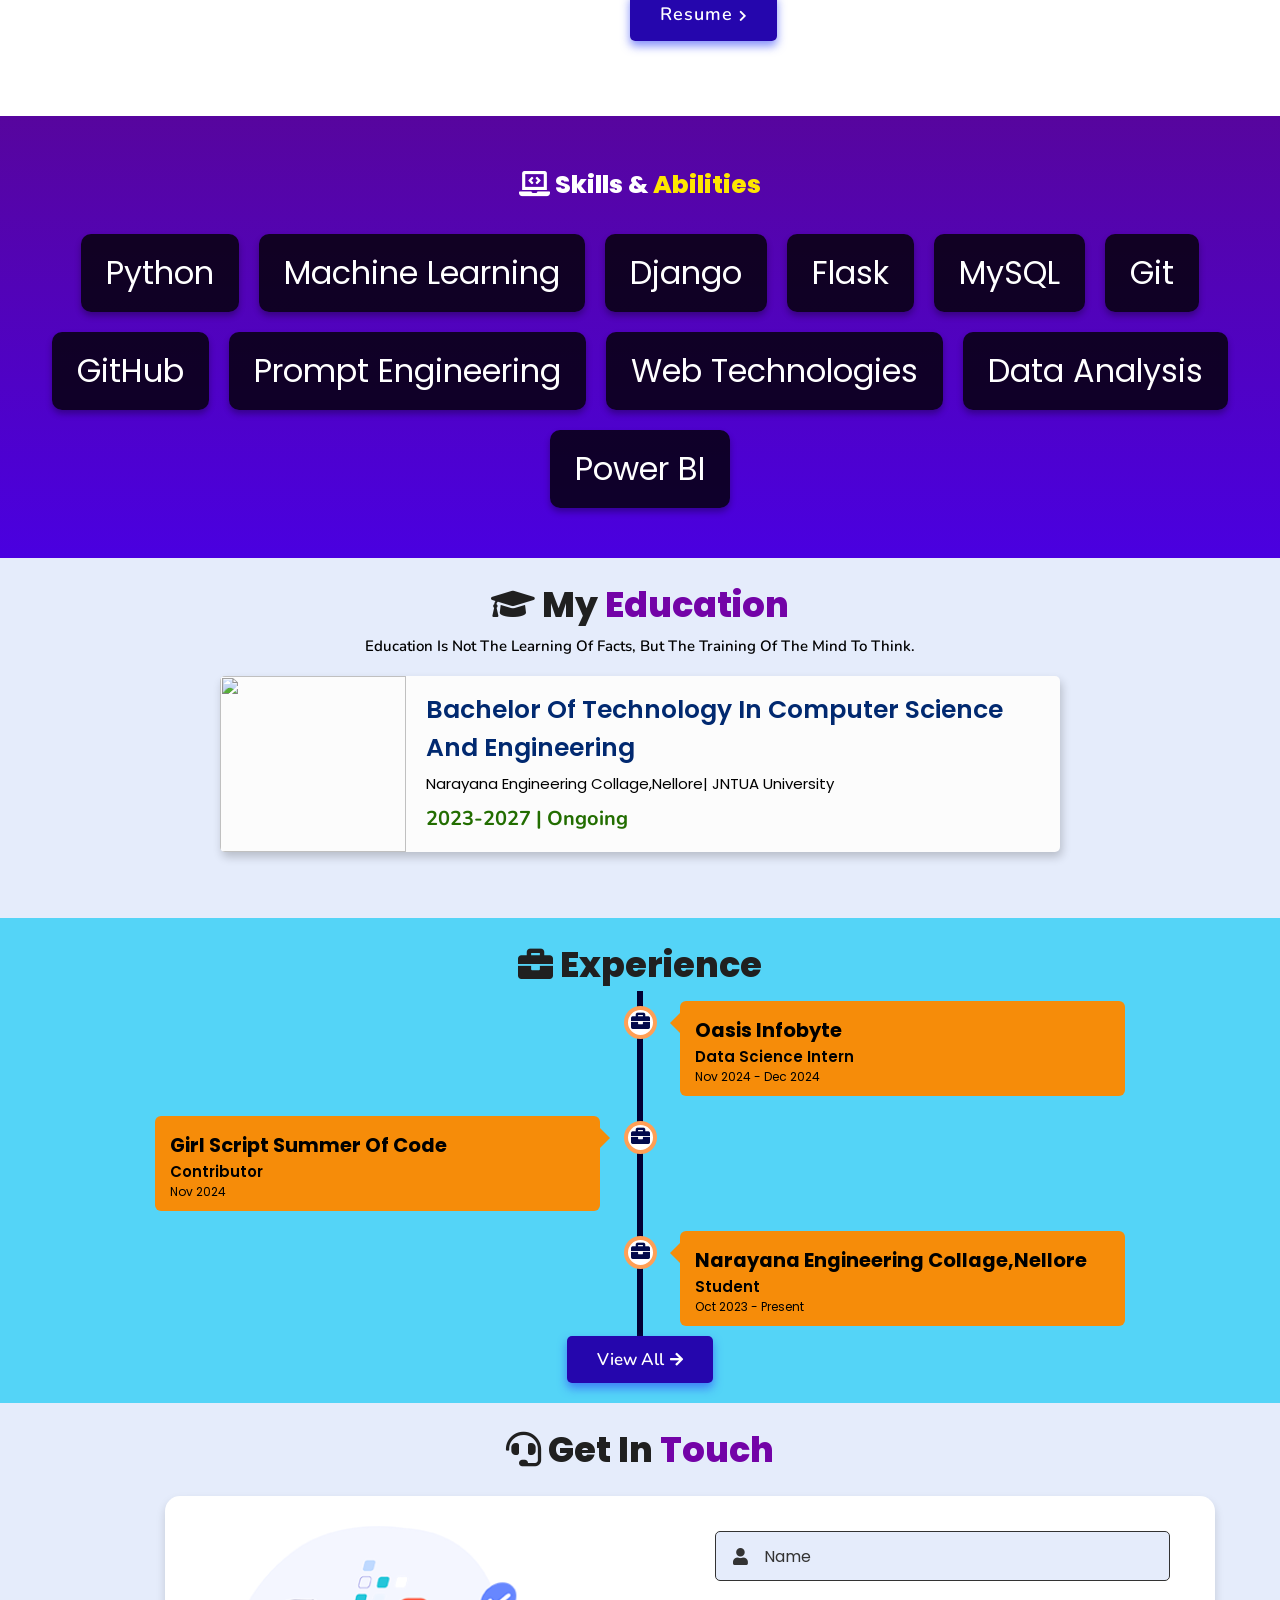
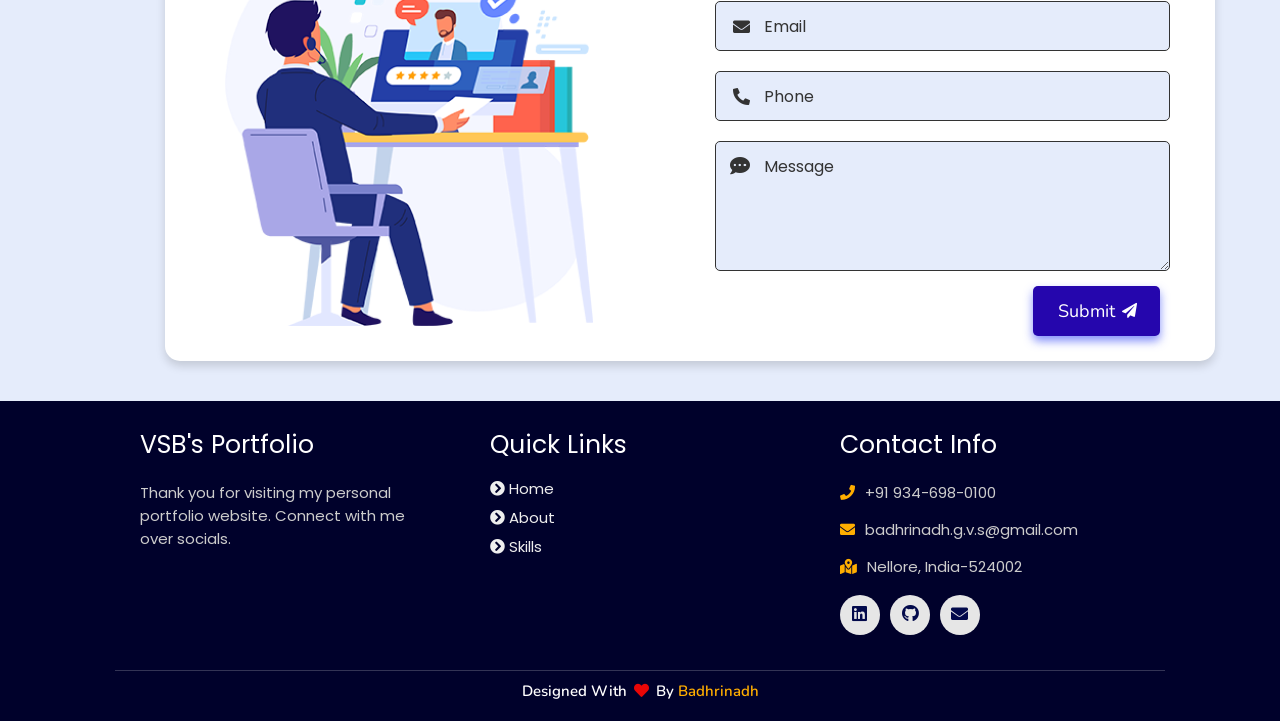
==== commit 2b65ad2e: "Update index.html" ====
--- a/index.html
+++ b/index.html
@@ -240,7 +240,6 @@
         </div>
         <input type="hidden" name="_captcha" value="false">
         <input type="hidden" name="_template" value="table">
-        <input type="hidden" name="_next" value="/index.html">
 
 
 
